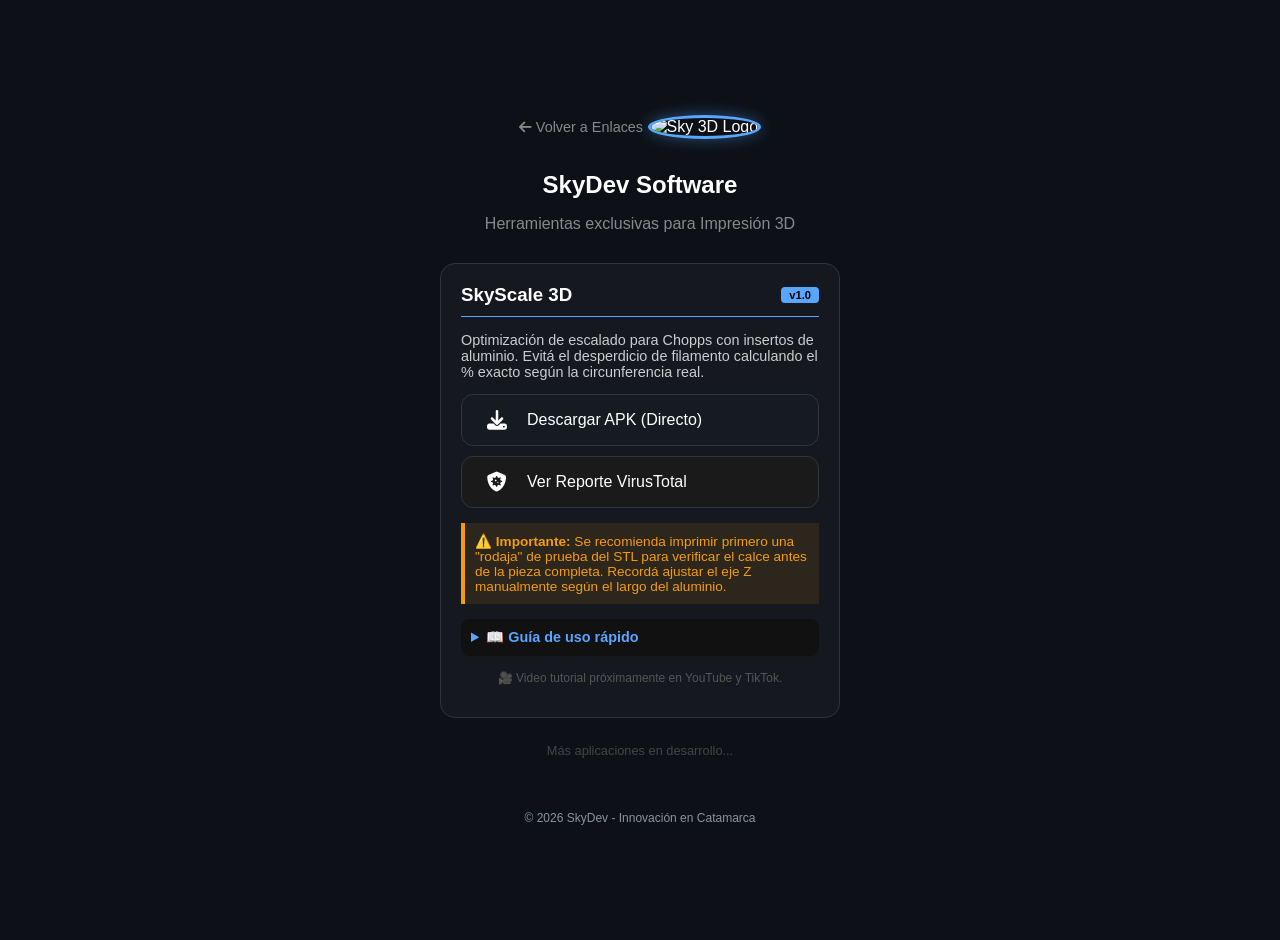
==== apps.html @ 5b69ee8e "Update apps.html" ====
<!DOCTYPE html>
<html lang="es">
<head>
    <meta charset="UTF-8">
    <meta name="viewport" content="width=device-width, initial-scale=1.0">
    <title>SkyDev Apps | Herramientas 3D</title>
    
    <link rel="stylesheet" href="https://cdnjs.cloudflare.com/ajax/libs/font-awesome/6.5.1/css/all.min.css">
    <link rel="stylesheet" href="style.css">
    
    <style>
        .app-card {
            background: rgba(255, 255, 255, 0.03);
            border: 1px solid #333;
            border-radius: 15px;
            padding: 20px;
            margin-bottom: 25px;
            text-align: left;
        }
        .app-header {
            display: flex;
            justify-content: space-between;
            align-items: center;
            border-bottom: 1px solid var(--accent-color);
            padding-bottom: 10px;
            margin-bottom: 15px;
        }
        .version-tag {
            font-size: 0.7em;
            background: var(--accent-color);
            color: #000;
            padding: 2px 8px;
            border-radius: 4px;
            font-weight: bold;
        }
        .warning-box {
            background: rgba(243, 156, 18, 0.1);
            border-left: 4px solid #f39c12;
            padding: 10px;
            margin: 15px 0;
            font-size: 0.85em;
            color: #f39c12;
        }
        .back-button {
            display: inline-block;
            margin-bottom: 20px;
            color: #888;
            text-decoration: none;
            font-size: 0.9em;
            transition: 0.3s;
        }
        .back-button:hover {
            color: var(--accent-color);
        }
        details {
            background: #111;
            padding: 10px;
            border-radius: 8px;
            cursor: pointer;
            font-size: 0.9em;
        }
        summary {
            font-weight: bold;
            color: var(--accent-color);
        }
    </style>
</head>
<body>

    <div class="profile-container">
        <a href="index.html" class="back-button">
            <i class="fas fa-arrow-left"></i> Volver a Enlaces
        </a>

        <img src="logo.png" alt="Sky 3D Logo" class="logo">
        <h1>SkyDev Software</h1>
        <p style="color: #888; margin-bottom: 30px;">Herramientas exclusivas para Impresión 3D</p>

        <div class="links-container">
            
            <div class="app-card">
                <div class="app-header">
                    <h3 style="margin: 0;">SkyScale 3D</h3>
                    <span class="version-tag">v1.0</span>
                </div>
                
                <p style="font-size: 0.9em; color: #ccc;">
                    Optimización de escalado para Chopps con insertos de aluminio. Evitá el desperdicio de filamento calculando el % exacto según la circunferencia real.
                </p>

                <a href="./apps/SkyScale3D.apk" class="link-card" style="margin: 10px 0;" download>
                    <i class="fas fa-download"></i>
                    <span>Descargar APK (Directo)</span>
                </a>
                
                <a href="https://www.virustotal.com/gui/file/43027fef0f0fefec5ba49e3604a0b26ff593f6eb399a4a5522e3bd12c2422492/detection" target="_blank" class="link-card" style="margin: 0; background: #1a1a1a; font-size: 0.8em;">
                    <i class="fas fa-shield-virus"></i>
                    <span>Ver Reporte VirusTotal</span>
                </a>

                <div class="warning-box">
                    <strong>⚠️ Importante:</strong> Se recomienda imprimir primero una "rodaja" de prueba del STL para verificar el calce antes de la pieza completa. Recordá ajustar el eje Z manualmente según el largo del aluminio.
                </div>

                <details>
                    <summary>📖 Guía de uso rápido</summary>
                    <div style="padding-top: 10px; color: #aaa; line-height: 1.6;">
                        1. Medí el contorno superior del aluminio con cinta de modista.<br>
                        2. Ingresá los <b>cm</b> en la app para obtener el diámetro.<br>
                        3. Medí el diámetro del STL en tu laminador e ingresalo.<br>
                        4. La app te dará el <b>% de escala</b> para los ejes X e Y.<br>
                        5. Usá la calculadora integrada para notas rápidas.
                    </div>
                </details>

                <p style="text-align: center; font-size: 0.75em; color: #555; margin-top: 15px;">
                    🎥 Video tutorial próximamente en YouTube y TikTok.
                </p>
            </div>

            <p style="color: #444; font-size: 0.8em;">Más aplicaciones en desarrollo...</p>

        </div>
    </div>

    <footer>
        &copy; 2026 SkyDev - Innovación en Catamarca
    </footer>

</body>
</html>
---- style.css ----
:root {
    --bg-color: #0d1117;
    --card-bg: #161b22;
    --accent-color: #58a6ff;
    --text-color: #ffffff;
    --button-hover: #1f6feb;
}

body {
    background-color: var(--bg-color);
    color: var(--text-color);
    font-family: 'Segoe UI', Tahoma, Geneva, Verdana, sans-serif;
    display: flex;
    flex-direction: column;
    align-items: center;
    justify-content: center;
    min-height: 100vh;
    margin: 0;
    padding: 20px;
}

.profile-container {
    text-align: center;
    max-width: 400px;
    width: 100%;
}

.logo {
    width: 120px;
    height: 120px;
    border-radius: 50%;
    border: 3px solid var(--accent-color);
    margin-bottom: 15px;
    object-fit: cover;
    box-shadow: 0 0 15px rgba(88, 166, 255, 0.4);
}

h1 { font-size: 24px; margin-bottom: 5px; }
.location { font-size: 14px; color: #8b949e; margin-bottom: 25px; }
.location i { color: #f85149; margin-right: 5px; }

.links-container { width: 100%; }

.link-card {
    background-color: var(--card-bg);
    border: 1px solid #30363d;
    border-radius: 12px;
    display: flex;
    align-items: center;
    padding: 15px 20px;
    margin-bottom: 12px;
    text-decoration: none;
    color: white;
    transition: all 0.3s ease;
    position: relative;
    overflow: hidden;
}

.link-card:hover {
    transform: translateY(-3px);
    border-color: var(--accent-color);
    background-color: #1c2128;
    box-shadow: 0 5px 15px rgba(0, 0, 0, 0.3);
}

.link-card i {
    font-size: 20px;
    width: 30px;
    margin-right: 15px;
    text-align: center;
}

.link-card span { font-weight: 500; font-size: 16px; flex-grow: 1; }

.disabled {
    opacity: 0.5;
    cursor: not-allowed;
    pointer-events: none;
}

.disabled::after {
    content: "Próximamente";
    font-size: 10px;
    background: #30363d;
    padding: 2px 6px;
    border-radius: 4px;
    position: absolute;
    right: 15px;
}

footer {
    margin-top: 40px;
    font-size: 12px;
    color: #8b949e;
}
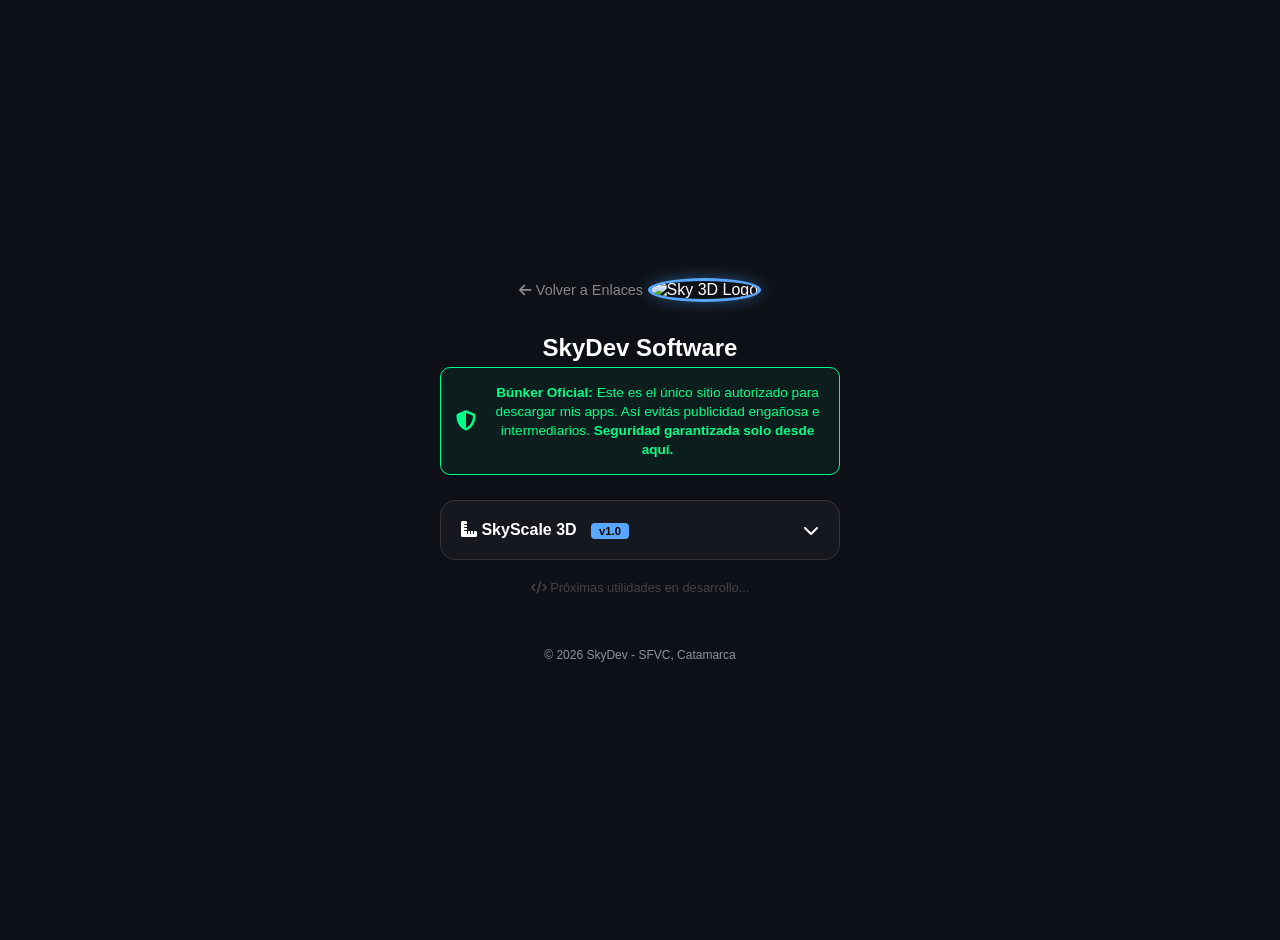
==== commit 14707db5: "Update apps.html" ====
--- a/apps.html
+++ b/apps.html
@@ -9,30 +9,63 @@
     <link rel="stylesheet" href="style.css">
     
     <style>
-        .app-card {
+        .security-notice {
+            background: rgba(0, 255, 136, 0.05);
+            border: 1px solid #00ff88;
+            border-radius: 10px;
+            padding: 15px;
+            margin-bottom: 25px;
+            font-size: 0.85em;
+            line-height: 1.4;
+            color: #00ff88;
+            display: flex;
+            align-items: center;
+            gap: 15px;
+        }
+
+        .app-collapsible {
             background: rgba(255, 255, 255, 0.03);
             border: 1px solid #333;
             border-radius: 15px;
+            margin-bottom: 15px;
+            overflow: hidden;
+            transition: 0.3s;
+        }
+
+        .app-collapsible summary {
             padding: 20px;
-            margin-bottom: 25px;
-            text-align: left;
-        }
-        .app-header {
+            list-style: none; 
             display: flex;
             justify-content: space-between;
             align-items: center;
-            border-bottom: 1px solid var(--accent-color);
-            padding-bottom: 10px;
-            margin-bottom: 15px;
+            cursor: pointer;
+            font-weight: bold;
         }
+
+        .app-collapsible summary::-webkit-details-marker {
+            display: none; 
+        }
+
+        .app-collapsible[open] {
+            border-color: var(--accent-color);
+            background: rgba(255, 255, 255, 0.05);
+        }
+
+        .app-content {
+            padding: 0 20px 20px 20px;
+            text-align: left;
+            border-top: 1px solid #222;
+        }
+
         .version-tag {
             font-size: 0.7em;
             background: var(--accent-color);
             color: #000;
             padding: 2px 8px;
             border-radius: 4px;
-            font-weight: bold;
+            margin-left: 10px;
         }
+
         .warning-box {
             background: rgba(243, 156, 18, 0.1);
             border-left: 4px solid #f39c12;
@@ -41,27 +74,22 @@
             font-size: 0.85em;
             color: #f39c12;
         }
+
         .back-button {
             display: inline-block;
             margin-bottom: 20px;
             color: #888;
             text-decoration: none;
             font-size: 0.9em;
-            transition: 0.3s;
         }
-        .back-button:hover {
-            color: var(--accent-color);
-        }
-        details {
+
+        .back-button:hover { color: var(--accent-color); }
+
+        .inner-tutorial {
             background: #111;
-            padding: 10px;
+            padding: 15px;
             border-radius: 8px;
-            cursor: pointer;
-            font-size: 0.9em;
-        }
-        summary {
-            font-weight: bold;
-            color: var(--accent-color);
+            margin-top: 15px;
         }
     </style>
 </head>
@@ -74,57 +102,68 @@
 
         <img src="logo.png" alt="Sky 3D Logo" class="logo">
         <h1>SkyDev Software</h1>
-        <p style="color: #888; margin-bottom: 30px;">Herramientas exclusivas para Impresión 3D</p>
+        
+        <div class="security-notice">
+            <i class="fas fa-shield-alt" style="font-size: 1.5em;"></i>
+            <span>
+                <strong>Búnker Oficial:</strong> Este es el único sitio autorizado para descargar mis apps. Así evitás publicidad engañosa e intermediarios. <b>Seguridad garantizada solo desde aquí.</b>
+            </span>
+        </div>
 
         <div class="links-container">
             
-            <div class="app-card">
-                <div class="app-header">
-                    <h3 style="margin: 0;">SkyScale 3D</h3>
-                    <span class="version-tag">v1.0</span>
+            <details class="app-collapsible">
+                <summary>
+                    <div>
+                        <i class="fas fa-ruler-combined"></i> SkyScale 3D 
+                        <span class="version-tag">v1.0</span>
+                    </div>
+                    <i class="fas fa-chevron-down"></i>
+                </summary>
+                
+                <div class="app-content">
+                    <p style="font-size: 0.9em; color: #ccc; margin-top: 15px;">
+                        Optimizá el escalado de tus Chopps. Calculá el % exacto según la circunferencia real del inserto de aluminio.
+                    </p>
+
+                    <a href="./apps/SkyScale3D.apk" class="link-card" style="margin: 10px 0;" download>
+                        <i class="fas fa-download"></i>
+                        <span>Descargar APK Directa</span>
+                    </a>
+                    
+                    <a href="https://www.virustotal.com/gui/file/7aca41ff1042cc9d44721fdc01b255e79ffb18291abf3b627790130710ea9257/detection" target="_blank" class="link-card" style="margin: 0; background: #1a1a1a; font-size: 0.8em;">
+                        <i class="fas fa-shield-virus"></i>
+                        <span>Ver Reporte VirusTotal</span>
+                    </a>
+
+                    <div class="warning-box">
+                        <strong>⚠️ Tip Técnico:</strong> Imprimí una "rodaja" de prueba para verificar el calce. Ajustá el eje Z según el largo de tu aluminio.
+                    </div>
+
+                    <div class="inner-tutorial">
+                        <strong style="color: var(--accent-color); font-size: 0.9em;">📖 Guía Rápida:</strong>
+                        <ul style="color: #aaa; font-size: 0.85em; padding-left: 20px; margin-top: 10px; line-height: 1.6;">
+                            <li>Medí contorno del aluminio (cm).</li>
+                            <li>Medí diámetro del STL en laminador.</li>
+                            <li>La app te dará el % para X e Y.</li>
+                        </ul>
+                    </div>
+
+                    <p style="text-align: center; font-size: 0.7em; color: #555; margin-top: 15px;">
+                        🎥 Video tutorial próximamente en YouTube y TikTok.
+                    </p>
                 </div>
-                
-                <p style="font-size: 0.9em; color: #ccc;">
-                    Optimización de escalado para Chopps con insertos de aluminio. Evitá el desperdicio de filamento calculando el % exacto según la circunferencia real.
-                </p>
+            </details>
 
-                <a href="./apps/SkyScale3D.apk" class="link-card" style="margin: 10px 0;" download>
-                    <i class="fas fa-download"></i>
-                    <span>Descargar APK (Directo)</span>
-                </a>
-                
-                <a href="https://www.virustotal.com/gui/file/43027fef0f0fefec5ba49e3604a0b26ff593f6eb399a4a5522e3bd12c2422492/detection" target="_blank" class="link-card" style="margin: 0; background: #1a1a1a; font-size: 0.8em;">
-                    <i class="fas fa-shield-virus"></i>
-                    <span>Ver Reporte VirusTotal</span>
-                </a>
-
-                <div class="warning-box">
-                    <strong>⚠️ Importante:</strong> Se recomienda imprimir primero una "rodaja" de prueba del STL para verificar el calce antes de la pieza completa. Recordá ajustar el eje Z manualmente según el largo del aluminio.
-                </div>
-
-                <details>
-                    <summary>📖 Guía de uso rápido</summary>
-                    <div style="padding-top: 10px; color: #aaa; line-height: 1.6;">
-                        1. Medí el contorno superior del aluminio con cinta de modista.<br>
-                        2. Ingresá los <b>cm</b> en la app para obtener el diámetro.<br>
-                        3. Medí el diámetro del STL en tu laminador e ingresalo.<br>
-                        4. La app te dará el <b>% de escala</b> para los ejes X e Y.<br>
-                        5. Usá la calculadora integrada para notas rápidas.
-                    </div>
-                </details>
-
-                <p style="text-align: center; font-size: 0.75em; color: #555; margin-top: 15px;">
-                    🎥 Video tutorial próximamente en YouTube y TikTok.
-                </p>
-            </div>
-
-            <p style="color: #444; font-size: 0.8em;">Más aplicaciones en desarrollo...</p>
+            <p style="color: #444; font-size: 0.8em; margin-top: 20px;">
+                <i class="fas fa-code"></i> Próximas utilidades en desarrollo...
+            </p>
 
         </div>
     </div>
 
     <footer>
-        &copy; 2026 SkyDev - Innovación en Catamarca
+        &copy; 2026 SkyDev - SFVC, Catamarca
     </footer>
 
 </body>
